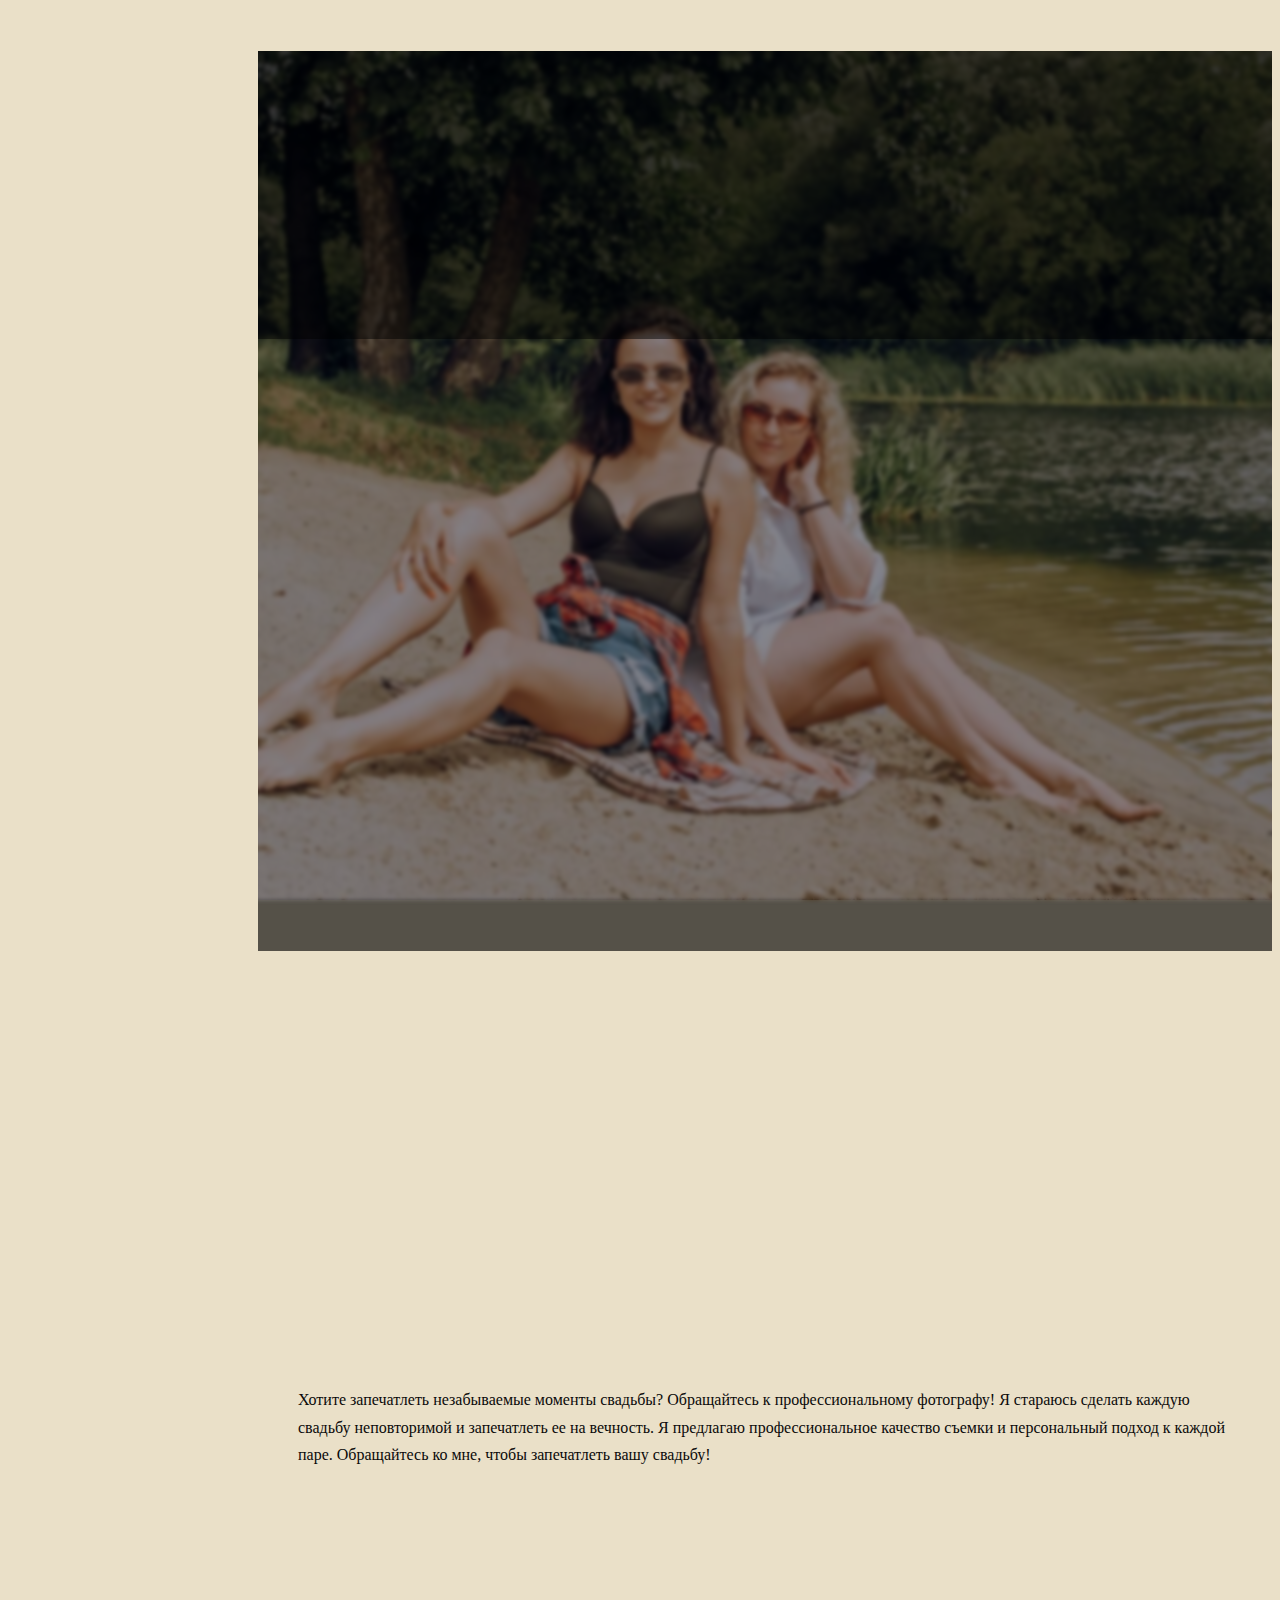
==== couple.html @ 0f793244 "текст" ====
<!DOCTYPE html>
<html lang="en">
  <head>
    <title>Татьяна &mdash; Фотограф</title>
    <meta charset="utf-8">
    <meta name="viewport" content="width=device-width, initial-scale=1, shrink-to-fit=no">
  
    <link href="https://fonts.googleapis.com/css?family=Quicksand:300,400,500,700,900|Oswald:400,700" rel="stylesheet">
    
    <link rel="stylesheet" href="fonts/icomoon/style.css">

    <link rel="stylesheet" href="css/bootstrap.min.css">
    <link rel="stylesheet" href="css/magnific-popup.css">
    <link rel="stylesheet" href="css/jquery-ui.css">
    <link rel="stylesheet" href="css/owl.carousel.min.css">
    <link rel="stylesheet" href="css/owl.theme.default.min.css">

    <link rel="stylesheet" href="css/bootstrap-datepicker.css">

    <link rel="stylesheet" href="fonts/flaticon/font/flaticon.css">
    <link rel="stylesheet" href="fonts\font-awesome-4.7.0\css\font-awesome.min.css">

    <link rel="stylesheet" href="css/aos.css">
    <link rel="stylesheet" href="css/fancybox.min.css">

    <link rel="stylesheet" href="css/style.css">

  </head>
  <body data-spy="scroll" data-target=".site-navbar-target" data-offset="200">
  

  <div class="site-wrap">

  <!-- <div class="site-mobile-menu site-navbar-target">
    <div class="site-mobile-menu-header">
      <div class="site-mobile-menu-close mt-3">
        <span class="icon-close2 js-menu-toggle"></span>
      </div>
    </div>
    <div class="site-mobile-menu-body"></div>
  </div> -->

  <header class="header-bar d-flex d-lg-block align-items-center site-navbar-target" data-aos="fade-right">
    <div class="site-logo">
      <a href="index.html"><img src="logo.svg"></a>
    </div>
    
    <div class="d-inline-block d-lg-none ml-md-0 ml-auto py-3" style="position: relative; top: 3px;"><a href="#" class="site-menu-toggle js-menu-toggle text-white"></a></div>

    <div class="main-menu">
      <ul class="js-clone-nav">
        <li><a href="index.html#section-home" class="nav-link">Главная</a></li>
        <li><a href="index.html#section-bio" class="nav-link">Биография</a></li>
        <li><a href="index.html#section-price" class="nav-link">Услуги</a></li>
        <li><a href="index.html#section-feedback" class="nav-link">Отзывы</a></li>
        <li><a href="index.html#section-contact" class="nav-link">Контакты</a></li>
      </ul>
      <ul class="social js-clone-nav">
        <li><a href="https://instagram.com/bazarova_tanyushka"><i class="fa fa-instagram" aria-hidden="true"></i></a></li>
        <li><a href="https://vk.com/id35199778"><i class="fa fa-vk" aria-hidden="true"></i></a></li>
        <li><a href="https://wa.me/79051217234?text=Здравствуйте. Я Базарова Татьяна и я жду Ваших предложений!"><i class="fa fa-whatsapp" aria-hidden="true"></i></a></li>
      </ul>
    </div>
  </header> 
  
  <main class="main-content">
    
    <section class="site-section-hero bg-image" style=" background-image: url('images/couple_img.jpg');"  data-stellar-background-ratio="0.5" id="section-home">
        <div class="row justify-content-center align-items-center">
          <div class="col-md-7 text-center">
            <h1 class="text-white heading text-uppercase" data-aos="fade-up">Парная/Семейная фотосессия <br>(до 5 человек)</h1>
            <p class="lead text-white mb-5" data-aos="fade-up" data-aos-delay="100">Я помогу вам не забыть самый яркий день в истории вашей новой семьи!</p>
          </div>
        </div>
      </section>

    
    <div class="container-fluid">

      <div class="site-section">
      <div class="container">
        <div class="row">
          <div class="col-md-8 price-content pr-lg-5">
            <div class="ml-5 mr-5 price-content align-items-center">
            
              <div class="price-content">
                <h2 class="heading mb-2" data-aos="fade-up">Я предлагаю</h2>
                <ul class="list-unstyled" data-aos="fade-up">
                  <li class="fs-3"><i class="fa fa-solid fa-check"></i>1 час съемки.</li>
                  <li class="fs-3"><i class="fa fa-solid fa-check"></i>Все удачные кадры в -цвета и -света коррекции.</li>
                  <li class="fs-5"><i class="fa fa-solid fa-check"></i>Помогу с бронированием студии, позированием и подбором образов.</li>
                </ul>
              </div>

            <blockquote><p>Хотите запечатлеть незабываемые моменты свадьбы? Обращайтесь к профессиональному фотографу! Я стараюсь сделать каждую свадьбу неповторимой и 
              запечатлеть ее на вечность. Я предлагаю профессиональное качество съемки и персональный подход к каждой паре. Обращайтесь ко мне, чтобы запечатлеть вашу 
              свадьбу!</p></blockquote>

              <h2 class="heading text-center mt-5" data-aos="fade-up">Примеры моих работ</h2>

              <section class="row align-items-stretch photos" id="section-photos-">
                <div class="col-12">
                <div class="row align-items-stretch">                      
        
                <div class="col-6 col-md-6 col-lg-4" data-aos="fade-up">
                  <a href="images/couple_img_1.jpg" class="d-block photo-item" data-fancybox="gallery" style="height: auto">
                    <img src="images/couple_img_1.jpg" alt="Image" class="img-fluid" style="height: auto">
                    <div class="photo-text-more">
                      <span class="icon icon-search"></span>
                    </div>
                  </a>
                </div>
                <div class="col-6 col-md-6 col-lg-4" data-aos="fade-up" data-aos-delay="100">
                  <a href="images/couple_img_2.jpg" class="d-block photo-item" data-fancybox="gallery" style="height: auto">
                    <img src="images/couple_img_2.jpg" alt="Image" class="img-fluid" style="height: auto">
                    <div class="photo-text-more">
                      <span class="icon icon-search"></span>
                    </div>
                  </a>
                </div>
                <div class="col-6 col-md-6 col-lg-4" data-aos="fade-up" data-aos-delay="200">
                  <a href="images/couple_img_3.jpg" class="d-block photo-item" data-fancybox="gallery" style="height: auto">
                    <img src="images/couple_img_3.jpg" alt="Image" class="img-fluid" style="height: auto">
                    <div class="photo-text-more">
                      <span class="icon icon-search"></span>
                    </div>
                  </a>
                </div>
        
                <div class="col-6 col-md-6 col-lg-4" data-aos="fade-up">
                  <a href="images/couple_img_4.jpg" class="d-block photo-item" data-fancybox="gallery" style="height: auto">
                    <img src="images/couple_img_4.jpg" alt="Image" class="img-fluid" style="height: auto">
                    <div class="photo-text-more">
                      <span class="icon icon-search"></span>
                    </div>
                  </a>
                </div>
                <div class="col-6 col-md-6 col-lg-4" data-aos="fade-up" data-aos-delay="100">
                  <a href="images/couple_img_5.jpg" class="d-block photo-item" data-fancybox="gallery" style="height:100%; width: auto;">
                    <img src="images/couple_img_5.jpg" alt="Image" class="img-fluid" style="height:100%; width: auto;">
                    <div class="photo-text-more">
                      <span class="icon icon-search"></span>
                    </div>
                  </a>
                </div>
                <div class="col-6 col-md-6 col-lg-4" data-aos="fade-up" data-aos-delay="200">
                  <a href="images/couple_img_6.jpg" class="d-block photo-item" data-fancybox="gallery" style="height: auto">
                    <img src="images/couple_img_6.jpg" alt="Image" class="img-fluid" style="height: auto">
                    <div class="photo-text-more">
                      <span class="icon icon-search"></span>
                    </div>
                  </a>
                </div>
                
            </div>
              </section>
    
    </div>
  </main>

</div> <!-- .site-wrap -->

  <script src="js/jquery-3.3.1.min.js"></script>
  <script src="js/jquery-migrate-3.0.1.min.js"></script>
  <script src="js/jquery.easing.1.3.js"></script>
  <script src="js/jquery-ui.js"></script>
  <script src="js/popper.min.js"></script>
  <script src="js/bootstrap.min.js"></script>
  <script src="js/owl.carousel.min.js"></script>
  <script src="js/jquery.stellar.min.js"></script>
  <script src="js/jquery.countdown.min.js"></script>
  <script src="js/jquery.magnific-popup.min.js"></script>
  <script src="js/bootstrap-datepicker.min.js"></script>
  <script src="js/aos.js"></script>
  

  <script src="js/jquery.fancybox.min.js"></script>

  <script src="js/main.js"></script>
    
  </body>
</html>
---- css/style.css ----
body {
	line-height: 1.7;
	color: gray;
	font-weight: 400;
	font-size: 1rem;
	background: #EAE0C8;
}

body::-webkit-scrollbar {
	display: none;
  }

::-moz-selection {
	background: #000;
	color: #fff;
}

::selection {
	background: #000;
	color: #fff;
}

a {
	-webkit-transition: .3s all ease;
	-o-transition: .3s all ease;
	transition: .3s all ease;
}

a:hover {
	text-decoration: none;
}

.h1,.h2,.h3,.h4,.h5,h1,h2,h3,h4,h5 {
	font-family: "Oswald", arial, sans-serif;
}

.border-2 {
	border-width: 2px;
}

.text-black {
	color: #000!important;
}

.bg-black {
	background: #000!important;
}

.color-black-opacity-5 {
	color: rgba(0, 0, 0, 0.5);
}

.color-white-opacity-5 {
	color: rgba(255, 255, 255, 0.5);
}

.site-wrap:before {
	display: none;
	-webkit-transition: .3s all ease-in-out;
	-o-transition: .3s all ease-in-out;
	transition: .3s all ease-in-out;
	background: rgba(0, 0, 0, 0.6);
	content: "";
	position: absolute;
	z-index: 2000;
	top: 0;
	left: 0;
	right: 0;
	bottom: 0;
	opacity: 0;
	visibility: hidden;
}

.offcanvas-menu .site-wrap {
	height: 100%;
	width: 100%;
	z-index: 2;
}

.offcanvas-menu .site-wrap:before {
	opacity: 1;
	visibility: visible;
}

.btn {
	border-radius: 30px;
}

.btn:active,.btn:focus,.btn:hover {
	outline: none;
	-webkit-box-shadow: none!important;
	box-shadow: none!important;
}

.btn.btn-black {
	color: #fff;
	background-color: #000;
}

.btn.btn-black:hover {
	color: #000;
	background-color: #fff;
}

.btn.btn-outline-white {
	border: 2px solid #fff;
}

.btn.btn-outline-white:hover {
	background: #fff;
	color: #df0e62!important;
}

.btn.btn-md {
	padding: 15px 30px;
	font-size: 14px;
	font-weight: bold;
	text-transform: uppercase;
	letter-spacing: .1em;
}

.line-height-1 {
	line-height: 1!important;
}

.bg-black {
	background: #000;
}

.form-control {
	border: none;
	border-bottom: 2px solid gray;
	border-radius: 0;
	background: none;
	color: #fff;
	padding-left: 0;
	padding-right: 0;
}

.form-control:active,.form-control:focus {
	color: #fff;
	background: none;
	-webkit-box-shadow: none;
	box-shadow: none;
	outline: none;
	border-color: #fff;
}

.site-section {
	padding: 2.5em 0;
}

@media (min-width:768px) {
	.col-12{
        top: 75px;
      }
    #section-bio{
        top: 75px;
        padding-top: 25px;
      }
	#section-price{
        margin-top: 25px;
        padding-bottom: 25px;
      }
	#section-feedback{
        padding-top: 0px;
      }
	#section-contact {
        padding-bottom: 25px;
        padding-top: 25px;
      }
	#site-section {
		padding: 5em 0;
	}
}

.site-section.site-section-sm {
	padding: 4em 0;
}

.site-section-heading {
	padding-bottom: 20px;
	margin-bottom: 50px;
	position: relative;
	font-size: 2.5rem;
}

@media (min-width:768px) {
	.col-12{
        top: 75px;
      }
	#section-bio{
        top: 75px;
        padding-top: 25px;
      }
	#section-price{
        margin-top: 25px;
        padding-bottom: 25px;
      }
	#section-feedback{
        padding-top: 0px;
      }
	#section-contact {
        padding-bottom: 25px;
        padding-top: 25px;
      }
	.site-section-heading {
		font-size: 4rem;
	}
}

.site-section-heading:after {
	content: "";
	left: 0%;
	bottom: 0;
	position: absolute;
	width: 100px;
	height: 3px;
	background: #df0e62;
}

.site-section-heading.text-center:after {
	content: "";
	-webkit-transform: translateX(-50%);
	-ms-transform: translateX(-50%);
	transform: translateX(-50%);
	content: "";
	left: 50%;
	bottom: 0;
	position: absolute;
	width: 100px;
	height: 3px;
	background: #df0e62;
}

.border-top {
	border-top: 1px solid #edf0f5!important;
}

.site-footer {
	padding: 4em 0;
	background: #333333;
}

@media (min-width:768px) {
	.col-12{
        top: 75px;
      }
	#section-bio{
		font-size: 18px;
        top: 75px;
        padding-top: 25px;
      }
	#section-price{
        margin-top: 25px;
        padding-bottom: 25px;
      }
	#section-feedback{
        padding-top: 0px;
      }
	#section-contact {
        padding-bottom: 25px;
        padding-top: 25px;
      }
	.site-footer {
		padding: 8em 0;
	}
}

.site-footer .border-top {
	border-top: 1px solid rgba(255, 255, 255, 0.1)!important;
}

.site-footer p {
	color: #737373;
}

.site-footer h2,.site-footer h3,.site-footer h4,.site-footer h5 {
	color: #fff;
}

.site-footer a {
	color: #999999;
}

.site-footer a:hover {
	color: white;
}

.site-footer ul li {
	margin-bottom: 10px;
}

.site-footer .footer-heading {
	font-size: 16px;
	color: #fff;
}

.bg-text-line {
	display: inline;
	background: #000;
	-webkit-box-shadow: 20px 0 0 #000, -20px 0 0 #000;
	box-shadow: 20px 0 0 #000, -20px 0 0 #000;
}

.text-white-opacity-05 {
	color: rgba(255, 255, 255, 0.5);
}

.text-black-opacity-05 {
	color: rgba(0, 0, 0, 0.5);
}

.hover-bg-enlarge {
	overflow: hidden;
	position: relative;
}

@media (max-width:991px) {

	.col-12{
        top: 75px;
      }
	#section-bio{
        top: 75px;
        padding-top: 25px;
      }
	#section-price{
        margin-top: 25px;
        padding-bottom: 25px;
      }
	#section-feedback{
        padding-top: 0px;
      }
	#section-contact {
        padding-bottom: 25px;
        padding-top: 25px;
      }
	.hover-bg-enlarge {
		height: auto!important;
	}
}

.hover-bg-enlarge>div {
	-webkit-transform: scale(1);
	-ms-transform: scale(1);
	transform: scale(1);
	-webkit-transition: .8s all ease-in-out;
	-o-transition: .8s all ease-in-out;
	transition: .8s all ease-in-out;
}

.hover-bg-enlarge:active>div,.hover-bg-enlarge:focus>div,.hover-bg-enlarge:hover>div {
	-webkit-transform: scale(1.2);
	-ms-transform: scale(1.2);
	transform: scale(1.2);
}

@media (max-width:991px) {

	.col-12{
        top: 75px;
      }
	#section-bio{
        top: 75px;
        padding-top: 25px;
      }
	#section-price{
        margin-top: 25px;
        padding-bottom: 25px;
      }
	#section-feedback{
        padding-top: 0px;
      }
	#section-contact {
        padding-bottom: 25px;
        padding-top: 25px;
      }
	.hover-bg-enlarge .bg-image-md-height {
		height: 300px!important;
	}
}

.bg-image {
	background-size: cover;
	background-position: center center;
	background-repeat: no-repeat;
	background-attachment: fixed;
}

.bg-image.overlay {
	position: relative;
}

.bg-image.overlay:after {
	position: absolute;
	content: "";
	top: 0;
	left: 0;
	right: 0;
	bottom: 0;
	z-index: 0;
	width: 100%;
	background: rgba(0, 0, 0, 0.7);
}

.bg-image>.container {
	position: relative;
	z-index: 1;
}

@media (max-width:991px) {

	.col-12{
        top: 75px;
      }
	#section-bio{
        top: 75px;
        padding-top: 25px;
      }
	#section-price{
        margin-top: 25px;
        padding-bottom: 25px;
      }
	#section-feedback{
        padding-top: 0px;
      }
	#section-contact {
        padding-bottom: 25px;
        padding-top: 25px;
      }
	.img-md-fluid {
		max-width: 100%;
	}
}

@media (max-width:991px) {

	.col-12{
        top: 75px;
      }
	#section-bio{
        top: 75px;
        padding-top: 25px;
      }
	#section-price{
        margin-top: 25px;
        padding-bottom: 25px;
      }
	#section-feedback{
        padding-top: 0px;
      }
	#section-contact {
        padding-bottom: 25px;
        padding-top: 25px;
      }
	.display-1,.display-3 {
		font-size: 3rem;
	}
}

.play-single-big {
	width: 90px;
	height: 90px;
	display: inline-block;
	border: 2px solid #fff;
	color: #fff!important;
	border-radius: 50%;
	position: relative;
	-webkit-transition: .3s all ease-in-out;
	-o-transition: .3s all ease-in-out;
	transition: .3s all ease-in-out;
}

.play-single-big>span {
	font-size: 50px;
	position: absolute;
	top: 50%;
	left: 50%;
	-webkit-transform: translate(-40%, -50%);
	-ms-transform: translate(-40%, -50%);
	transform: translate(-40%, -50%);
}

.play-single-big:hover {
	width: 120px;
	height: 120px;
}

.overlap-to-top {
	margin-top: -150px;
}

.ul-check {
	margin-bottom: 50px;
}

.ul-check li {
	position: relative;
	padding-left: 35px;
	margin-bottom: 15px;
	line-height: 1.5;
}

.ul-check li:before {
	left: 0;
	font-size: 20px;
	top: -.3rem;
	font-family: "icomoon";
	content: "\e5ca";
	position: absolute;
}

.ul-check.white li:before {
	color: #fff;
}

.ul-check.success li:before {
	color: #8bc34a;
}

.ul-check.primary li:before {
	color: #df0e62;
}

.select-wrap,.wrap-icon {
	position: relative;
}

.select-wrap .icon,.wrap-icon .icon {
	position: absolute;
	right: 10px;
	top: 50%;
	-webkit-transform: translateY(-50%);
	-ms-transform: translateY(-50%);
	transform: translateY(-50%);
	font-size: 22px;
}

.select-wrap select,.wrap-icon select {
	-webkit-appearance: none;
	-moz-appearance: none;
	appearance: none;
	width: 100%;
}

.top-bar {
	border-bottom: 1px solid #e9ecef!important;
}

.site-navbar {
	margin-bottom: 0px;
	z-index: 1999;
	position: relative;
	width: 100%;
}

.site-navbar.transparent {
	background: transparent;
}

.site-navbar.absolute {
	position: absolute;
	top: 0;
	left: 0;
	width: 100%;
}

.site-navbar .site-logo {
	position: relative;
	left: 0;
	top: -5px;
}

.site-navbar .site-navigation.border-bottom {
	border-bottom: 1px solid #f3f3f4!important;
}

.site-navbar .site-navigation .site-menu {
	margin-bottom: 0;
}

.site-navbar .site-navigation .site-menu .active>a {
	color: #df0e62;
	display: inline-block;
	padding: 5px 20px;
}

.site-navbar .site-navigation .site-menu a {
	text-decoration: none!important;
	display: inline-block;
}

.site-navbar .site-navigation .site-menu>li {
	display: inline-block;
}

.site-navbar .site-navigation .site-menu>li>a {
	padding: 5px 10px;
	color: #fff;
	display: inline-block;
	text-decoration: none!important;
}

.site-navbar .site-navigation .site-menu>li>a:hover {
	color: #df0e62;
}

.site-navbar .site-navigation .site-menu .has-children {
	position: relative;
}

.site-navbar .site-navigation .site-menu .has-children>a {
	position: relative;
	padding-right: 20px;
}

.site-navbar .site-navigation .site-menu .has-children>a:before {
	position: absolute;
	content: "\e313";
	font-size: 16px;
	top: 50%;
	right: 0;
	-webkit-transform: translateY(-50%);
	-ms-transform: translateY(-50%);
	transform: translateY(-50%);
	font-family: 'icomoon';
}

.site-navbar .site-navigation .site-menu .has-children .dropdown {
	visibility: hidden;
	opacity: 0;
	top: 100%;
	position: absolute;
	text-align: left;
	border-top: 2px solid #df0e62;
	-webkit-box-shadow: 0 2px 10px -2px rgba(0, 0, 0, 0.1);
	box-shadow: 0 2px 10px -2px rgba(0, 0, 0, 0.1);
	border-left: 1px solid #edf0f5;
	border-right: 1px solid #edf0f5;
	border-bottom: 1px solid #edf0f5;
	padding: 0px 0;
	margin-top: 20px;
	margin-left: 0px;
	background: #fff;
	-webkit-transition: 0.2s 0s;
	-o-transition: 0.2s 0s;
	transition: 0.2s 0s;
}

.site-navbar .site-navigation .site-menu .has-children .dropdown.arrow-top {
	position: absolute;
}

.site-navbar .site-navigation .site-menu .has-children .dropdown.arrow-top:before {
	bottom: 100%;
	left: 20%;
	border: solid transparent;
	content: " ";
	height: 0;
	width: 0;
	position: absolute;
	pointer-events: none;
}

.site-navbar .site-navigation .site-menu .has-children .dropdown.arrow-top:before {
	border-color: rgba(136, 183, 213, 0);
	border-bottom-color: #fff;
	border-width: 10px;
	margin-left: -10px;
}

.site-navbar .site-navigation .site-menu .has-children .dropdown a {
	text-transform: none;
	letter-spacing: normal;
	-webkit-transition: 0s all;
	-o-transition: 0s all;
	transition: 0s all;
	color: #343a40;
}

.site-navbar .site-navigation .site-menu .has-children .dropdown .active>a {
	color: #df0e62!important;
}

.site-navbar .site-navigation .site-menu .has-children .dropdown>li {
	list-style: none;
	padding: 0;
	margin: 0;
	min-width: 200px;
}

.site-navbar .site-navigation .site-menu .has-children .dropdown>li>a {
	padding: 9px 20px;
	display: block;
}

.site-navbar .site-navigation .site-menu .has-children .dropdown>li>a:hover {
	background: #f4f5f9;
	color: #25262a;
}

.site-navbar .site-navigation .site-menu .has-children .dropdown>li.has-children>a:before {
	content: "\e315";
	right: 20px;
}

.site-navbar .site-navigation .site-menu .has-children .dropdown>li.has-children>.dropdown,.site-navbar .site-navigation .site-menu .has-children .dropdown>li.has-children>ul {
	left: 100%;
	top: 0;
}

.site-navbar .site-navigation .site-menu .has-children .dropdown>li.has-children:active>a,.site-navbar .site-navigation .site-menu .has-children .dropdown>li.has-children:focus>a,.site-navbar .site-navigation .site-menu .has-children .dropdown>li.has-children:hover>a {
	background: #f4f5f9;
	color: #25262a;
}

.site-navbar .site-navigation .site-menu .has-children:active>a,.site-navbar .site-navigation .site-menu .has-children:focus>a,.site-navbar .site-navigation .site-menu .has-children:hover>a {
	color: #df0e62;
}

.site-navbar .site-navigation .site-menu .has-children:active,.site-navbar .site-navigation .site-menu .has-children:focus,.site-navbar .site-navigation .site-menu .has-children:hover {
	cursor: pointer;
}

.site-navbar .site-navigation .site-menu .has-children:active>.dropdown,.site-navbar .site-navigation .site-menu .has-children:focus>.dropdown,.site-navbar .site-navigation .site-menu .has-children:hover>.dropdown {
	-webkit-transition-delay: 0s;
	-o-transition-delay: 0s;
	transition-delay: 0s;
	margin-top: 0px;
	visibility: visible;
	opacity: 1;
}

.site-mobile-menu {
	width: 300px;
	position: fixed;
	right: 0;
	z-index: 2000;
	padding-top: 20px;
	background: #adb987;
	height: calc(100vh);
	-webkit-transform: translateX(110%);
	-ms-transform: translateX(110%);
	transform: translateX(110%);
	-webkit-box-shadow: -10px 0 20px -10px rgba(0, 0, 0, 0.1);
	box-shadow: -10px 0 20px -10px rgba(0, 0, 0, 0.1);
	-webkit-transition: .3s all ease-in-out;
	-o-transition: .3s all ease-in-out;
	transition: .3s all ease-in-out;
}

.site-mobile-menu:before {
	content: "";
	position: fixed;
	left: 0;
	top: 0;
	bottom: 0;
	right: 0;
	width: 500%;
	-webkit-transform: translateX(-100%);
	-ms-transform: translateX(-100%);
	transform: translateX(-100%);
	-webkit-transition: .3s all ease;
	-o-transition: .3s all ease;
	transition: .3s all ease;
	background: rgba(0, 0, 0, 0.4);
	opacity: 0;
	visibility: hidden;
}

.offcanvas-menu .site-mobile-menu {
	-webkit-transform: translateX(0%);
	-ms-transform: translateX(0%);
	transform: translateX(0%);
}

.offcanvas-menu .site-mobile-menu:before {
	opacity: 1;
	visibility: visible;
}

.site-mobile-menu .site-mobile-menu-header {
	width: 100%;
	float: left;
	padding-left: 20px;
	padding-right: 20px;
}

.site-mobile-menu .site-mobile-menu-header .site-mobile-menu-close {
	float: right;
	margin-top: 8px;
}

.site-mobile-menu .site-mobile-menu-header .site-mobile-menu-close span {
	font-size: 30px;
	display: inline-block;
	padding-left: 10px;
	padding-right: 0px;
	line-height: 1;
	cursor: pointer;
	-webkit-transition: .3s all ease;
	-o-transition: .3s all ease;
	transition: .3s all ease;
}

.site-mobile-menu .site-mobile-menu-header .site-mobile-menu-close span:hover {
	color: #25262a;
}

.site-mobile-menu .site-mobile-menu-header .site-mobile-menu-logo {
	float: left;
	margin-top: 10px;
	margin-left: 0px;
}

.site-mobile-menu .site-mobile-menu-header .site-mobile-menu-logo a {
	display: inline-block;
	text-transform: uppercase;
}

.site-mobile-menu .site-mobile-menu-header .site-mobile-menu-logo a img {
	max-width: 70px;
}

.site-mobile-menu .site-mobile-menu-header .site-mobile-menu-logo a:hover {
	text-decoration: none;
}

.site-mobile-menu .site-mobile-menu-body {
	overflow-y: scroll;
	-webkit-overflow-scrolling: touch;
	position: relative;
	padding: 0 20px 20px 20px;
	height: calc(100vh - 52px);
	padding-bottom: 150px;
}

.site-mobile-menu .site-nav-wrap {
	padding: 0;
	margin: 0;
	list-style: none;
	position: relative;
}

.site-mobile-menu .site-nav-wrap a {
	padding: 10px 20px;
	display: block;
	position: relative;
	color: #212529;
}

.site-mobile-menu .site-nav-wrap a.active,.site-mobile-menu .site-nav-wrap a:hover {
	color: #df0e62;
}

.site-mobile-menu .site-nav-wrap li {
	position: relative;
	display: block;
}

.site-mobile-menu .site-nav-wrap li.active>a {
	color: #df0e62;
}

.site-mobile-menu .site-nav-wrap .arrow-collapse {
	position: absolute;
	right: 0px;
	top: 10px;
	z-index: 20;
	width: 36px;
	height: 36px;
	text-align: center;
	cursor: pointer;
	border-radius: 50%;
}

.site-mobile-menu .site-nav-wrap .arrow-collapse:hover {
	background: #f8f9fa;
}

.site-mobile-menu .site-nav-wrap .arrow-collapse:before {
	font-size: 12px;
	z-index: 20;
	font-family: "icomoon";
	content: "\f078";
	position: absolute;
	top: 50%;
	left: 50%;
	-webkit-transform: translate(-50%, -50%) rotate(-180deg);
	-ms-transform: translate(-50%, -50%) rotate(-180deg);
	transform: translate(-50%, -50%) rotate(-180deg);
	-webkit-transition: .3s all ease;
	-o-transition: .3s all ease;
	transition: .3s all ease;
}

.site-mobile-menu .site-nav-wrap .arrow-collapse.collapsed:before {
	-webkit-transform: translate(-50%, -50%);
	-ms-transform: translate(-50%, -50%);
	transform: translate(-50%, -50%);
}

.site-mobile-menu .site-nav-wrap>li {
	display: block;
	position: relative;
	float: left;
	width: 100%;
}

.site-mobile-menu .site-nav-wrap>li>a {
	padding-left: 20px;
	font-size: 20px;
}

.site-mobile-menu .site-nav-wrap>li>ul {
	padding: 0;
	margin: 0;
	list-style: none;
}

.site-mobile-menu .site-nav-wrap>li>ul>li {
	display: block;
}

.site-mobile-menu .site-nav-wrap>li>ul>li>a {
	padding-left: 40px;
	font-size: 16px;
}

.site-mobile-menu .site-nav-wrap>li>ul>li>ul {
	padding: 0;
	margin: 0;
}

.site-mobile-menu .site-nav-wrap>li>ul>li>ul>li {
	display: block;
}

.site-mobile-menu .site-nav-wrap>li>ul>li>ul>li>a {
	font-size: 16px;
	padding-left: 60px;
}

.site-mobile-menu .site-nav-wrap[data-class=social] {
	float: left;
	width: 100%;
	margin-top: 30px;
	padding-bottom: 5em;
}

.site-mobile-menu .site-nav-wrap[data-class=social]>li {
	width: auto;
}

.site-mobile-menu .site-nav-wrap[data-class=social]>li:first-child a {
	padding-left: 15px!important;
}

.header-bar {
	float: left;
	width: 250px;
	height: 100vh;
	min-height: 400px;
	overflow: auto;
	background: #adb987;
	padding: 30px;
	text-align: left;
	position: fixed;
	left: 0;
	top: 0;
}

@media (max-width:991.98px) {
	.col-12{
        top: 75px;
      }
	#section-bio{
        top: 75px;
        padding-top: 25px;
      }
	#section-price{
        margin-top: 25px;
        padding-bottom: 25px;
      }
	#section-feedback{
        padding-top: 0px;
      }
	#section-contact {
        padding-bottom: 25px;
        padding-top: 25px;
      }
	.header-bar {
		width: 100%;
		position: fixed;
		z-index: 99;
		float: none;
		height: 70px!important;
		min-height: 70px;
	}
}

.header-bar .site-logo {
	margin-bottom: 30px;
}

@media (max-width:991.98px) {

	.col-12{
        top: 75px;
      }
	#section-bio{
        top: 75px;
        padding-top: 25px;
      }
	#section-price{
        margin-top: 25px;
        padding-bottom: 25px;
      }
	#section-feedback{
        padding-top: 0px;
      }
	#section-contact {
        padding-bottom: 25px;
        padding-top: 25px;
      }
	.header-bar .site-logo {
		margin-right: auto;
		margin-bottom: 0;
	}
}

.header-bar .site-logo a {
	font-size: 32px;
	color: #0A0A0A;
	text-transform: uppercase;
	font-weight: bold;
}

.header-bar .main-menu {
	margin-right: auto;
}

@media (max-width:991.98px) {

	.col-12{
        top: 75px;
      }
	#section-bio{
        top: 75px;
        padding-top: 25px;
      }
	#section-price{
        margin-top: 25px;
        padding-bottom: 25px;
      }
	#section-feedback{
        padding-top: 0px;
      }
	#section-contact {
        padding-bottom: 25px;
        padding-top: 25px;
      }
	.header-bar .main-menu {
		display: none;
	}
}

.header-bar ul {
	text-align: left;
	padding: 0;
	margin: 0 0 30px 0;
}

@media (max-width:991px) {
	.col-12{
        top: 75px;
      }
	#section-bio{
        top: 75px;
        padding-top: 25px;
      }
	#section-price{
        margin-top: 25px;
        padding-bottom: 25px;
      }
	#section-feedback{
        padding-top: 0px;
      }
	#section-contact {
        padding-bottom: 25px;
        padding-top: 25px;
      }
	.header-bar ul {
		display: inline-block;
		margin-bottom: 0;
	}
}

.header-bar ul li {
	list-style: none;
	margin-bottom: 5px;
}

@media (max-width:991px) {
	.col-12{
        top: 75px;
      }
	#section-bio{
        top: 75px;
        padding-top: 25px;
      }
	#section-price{
        margin-top: 25px;
        padding-bottom: 25px;
      }
	#section-feedback{
        padding-top: 0px;
      }
	#section-contact {
        padding-bottom: 25px;
        padding-top: 25px;
      }
	.header-bar ul li {
		display: inline-block;
	}
}

.header-bar ul li a {
	display: block;
	padding: 4px 0;
	color: #0A0A0A;
	text-transform: uppercase;
	font-size: .9rem;
}

@media (max-width:991px) {
	.col-12{
        top: 75px;
      }
	#section-bio{
        top: 75px;
        padding-top: 25px;
      }
	#section-price{
        margin-top: 25px;
        padding-bottom: 25px;
      }
	#section-feedback{
        padding-top: 0px;
      }
	#section-contact {
        padding-bottom: 25px;
        padding-top: 25px;
      }
	.header-bar ul li a {
		padding: 4px 10px;
	}
}

.header-bar ul li a.active {
	color: #df0e62;
}

.header-bar ul li.active a {
	color: #df0e62;
}

.header-bar ul.social li {
	display: inline-block;
}

.header-bar ul.social li a {
	padding: 10px;
}

.header-bar ul.social li a:hover {
	color: #df0e62;
}

.header-bar ul.social li:first-child a {
	padding-left: 0;
}

.main-content {
	overflow:hidden;
	float: right;
	width: calc(100% - 250px);
}

@media (max-width:991.98px) {
	.col-12{
        top: 75px;
      }
	#section-bio{
        top: 75px;
        padding-top: 25px;
      }
	#section-price{
        margin-top: 25px;
        padding-bottom: 25px;
      }
	#section-feedback{
        padding-top: 0px;
      }
	#section-contact {
        padding-bottom: 25px;
        padding-top: 25px;
      }
	.main-content {
		width: 100%;
		position: relative;
		float: none;
	}
}

.main-content .container-fluid {
	margin-left: 0;
	margin-right: 0;
	padding-left: 0;
	padding-right: 0;
}

@media (max-width:991.98px) {
	.col-12{
        top: 75px;
      }
	#section-bio{
        top: 75px;
        padding-top: 25px;
      }
	#section-price{
        margin-top: 25px;
        padding-bottom: 25px;
      }
	#section-feedback{
        padding-top: 0px;
      }
	#section-contact {
        padding-bottom: 25px;
        padding-top: 25px;
      }
	.main-content .container-fluid {
		padding-left: 15px;
		padding-right: 15px;
	}
}

.main-content .photos .photo-item {
	position: relative;
}

.main-content .photos .photo-item:after {
	position: absolute;
	content: "";
	left: 0;
	right: 0;
	bottom: 0;
	top: 0;
	background: rgba(0, 0, 0, 0.6);
	z-index: 1;
	-webkit-transition: .3s all ease;
	-o-transition: .3s all ease;
	transition: .3s all ease;
	opacity: 0;
	visibility: hidden;
}

.main-content .photos .photo-item .photo-text-more {
	position: absolute;
	z-index: 3;
	top: 50%;
	left: 50%;
	width: 100%;
	-webkit-transform: translate(-50%, -50%);
	-ms-transform: translate(-50%, -50%);
	transform: translate(-50%, -50%);
	margin-top: 30px;
	-webkit-transition: .3s all ease;
	-o-transition: .3s all ease;
	transition: .3s all ease;
	opacity: 0;
	visibility: hidden;
	text-align: center;
}

.main-content .photos .photo-item .photo-text-more .icon {
	color: #fff;
	font-size: 20px;
}

.main-content .photos .photo-item .photo-text-more .heading {
	font-size: 16px;
	color: #fff;
	margin-bottom: 0;
	text-transform: uppercase;
}

.main-content .photos .photo-item .photo-text-more .meta {
	color: #cccccc;
	text-transform: uppercase;
	font-size: 12px;
}

.main-content .photos .photo-item img {
	width: 100%;
	-o-object-fit: cover;
	object-fit: cover;
	height: 300px;
	margin-bottom: 5px;
}

@media (max-width:575px) {

	.col-12{
        top: 75px;
      }
	#section-bio{
        top: 75px;
        padding-top: 25px;
      }
	#section-price{
        margin-top: 25px;
        padding-bottom: 25px;
      }
	#section-feedback{
        padding-top: 0px;
      }
	#section-contact {
        padding-bottom: 25px;
        padding-top: 25px;
      }
	.main-content .photos .photo-item img {
		height: 200px;
	}
}

.main-content .photos .photo-item:hover:after {
	opacity: 1;
	visibility: visible;
}

.main-content .photos .photo-item:hover .photo-text-more {
	margin-top: 0;
	opacity: 1;
	visibility: visible;
}

.site-mobile-menu .site-mobile-menu-body ul:first-child {
	margin-bottom: 20px!important;
	float: left;
}

.site-mobile-menu .site-mobile-menu-body .site-nav-wrap+.site-nav-wrap {
	float: left;
	display: block;
	position: relative;
}

.site-mobile-menu .site-mobile-menu-body .site-nav-wrap+.site-nav-wrap li,.site-mobile-menu .site-mobile-menu-body .site-nav-wrap+.site-nav-wrap li a {
	float: none;
	width: auto;
	display: inline;
}

.price .img-wrap {
	-webkit-box-flex: 0;
	-ms-flex: 0 0 250px;
	flex: 0 0 250px;
}

.price h2 {
	font-size: 24px;
}

.price h2 a {
	color: #0A0A0A;
}

.price .meta {
	color: #1E1E1E;
}

.price-content {
	color: #0A0A0A;
}

.custom-pagination {
	margin-top: 50px;
	margin-bottom: 50px;
}

.custom-pagination a,.custom-pagination span {
	display: inline-block;
	width: 40px;
	height: 40px;
	line-height: 40px;
	text-align: center;
}

.custom-pagination a {
	border-radius: 50%;
}

.custom-pagination a:hover {
	background: #df0e62;
	color: #fff;
}

.site-section-hero {
	position: relative;
}

.site-section-hero:before {
	position: absolute;
	content: "";
	left: 0;
	right: 0;
	bottom: 0;
	top: 0;
	background: rgba(0, 0, 0, 0.4);
	z-index: 1;
}

.site-section-hero,.site-section-hero .row {
	height: 100vh;
	min-height: 500px;
	z-index: 2;
	position: relative;
	backdrop-filter: blur(2px);	

}

.site-section-hero .heading {
	font-size: 2.5rem;
}

@media (min-width:768px) {

	.col-12{
        top: 75px;
      }
	#section-bio{
        top: 75px;
        padding-top: 25px;
      }
	#section-price{
        margin-top: 25px;
        padding-bottom: 25px;
      }
	#section-feedback{
        padding-top: 0px;
      }
	#section-contact {
        padding-bottom: 25px;
        padding-top: 25px;
      }   
  
	.site-section-hero .heading {
		font-size: 4rem;
	}
}

.site-section-hero .col-md-7 {
	backdrop-filter: blur(10px);
	background-color: rgba(0, 0, 0, 0.5);
}

.bg-image {
	background-size: cover;
	background-position: top center;
	background-repeat: no-repeat;
}

.site-section {
	padding: 7em 0;
}

.site-section.darken-bg {
	background: #1a1a1a;
	position: relative;
}

.site-section.darken-bg:before {
	content: "";
	position: absolute;
	left: 0;
	top: 0;
	width: 100px;
	height: 4px;
	background: #df0e62;
}

.site-section .heading {
	text-transform: uppercase;
	font-size: 4rem;
	margin-bottom: 1em;
}

@media (max-width:991px) {

	.col-12{
        top: 75px;
      }
	#section-bio{
		font-size: 14px;
        top: 75px;
        padding-top: 25px;
      }
	#section-price{
        margin-top: 25px;
        padding-bottom: 25px;
      }
	#section-feedback{
        padding-top: 0px;
      }
	#section-contact {
        padding-bottom: 25px;
        padding-top: 25px;
      }
	.site-section .heading {
		font-size: 2.5rem;
	}
}

.block-13,.slide-one-item {
	position: relative;
	z-index: 1;
}

.block-13 .owl-nav,.slide-one-item .owl-nav {
	position: relative;
	position: absolute;
	bottom: -90px;
	left: 50%;
	-webkit-transform: translateX(-50%);
	-ms-transform: translateX(-50%);
	transform: translateX(-50%);
}

@media (max-width:991px) {

	.col-12{
        top: 75px;
      }
	#section-bio{
        top: 75px;
        padding-top: 25px;
      }
	#section-price{
        margin-top: 25px;
        padding-bottom: 25px;
      }
	#section-feedback{
        padding-top: 0px;
      }
	#section-contact {
        padding-bottom: 25px;
        padding-top: 25px;
      }  
  
	.block-13 .owl-nav,.slide-one-item .owl-nav {
		display: none;
	}
}

.block-13 .owl-nav .owl-next,.block-13 .owl-nav .owl-prev,.slide-one-item .owl-nav .owl-next,.slide-one-item .owl-nav .owl-prev {
	position: relative;
	display: inline-block;
	padding: 20px;
	font-size: 30px;
	color: #000;
}

.block-13 .owl-nav .owl-next.disabled,.block-13 .owl-nav .owl-prev.disabled,.slide-one-item .owl-nav .owl-next.disabled,.slide-one-item .owl-nav .owl-prev.disabled {
	opacity: .2;
}

.slide-one-item.home-slider .owl-dots {
	text-align: center;
}

.slide-one-item.home-slider .owl-dots .owl-dot {
	display: inline-block;
	margin: 4px;
}

.slide-one-item.home-slider .owl-dots .owl-dot span {
	display: inline-block;
	width: 10px;
	height: 10px;
	border-radius: 50%;
	background: #333333;
	-webkit-transition: .3s all ease;
	-o-transition: .3s all ease;
	transition: .3s all ease;
}

.slide-one-item.home-slider .owl-dots .owl-dot.active span {
	background: #df0e62;
}

.slide-one-item.home-slider .owl-nav {
	position: absolute!important;
	top: 50%!important;
	bottom: auto!important;
	width: 100%;
}

.slide-one-item.home-slider .owl-prev {
	left: -40px!important;
}

.slide-one-item.home-slider .owl-next {
	right: -40px!important;
}

.slide-one-item.home-slider .owl-next,.slide-one-item.home-slider .owl-prev {
	color: #000;
	position: absolute!important;
	top: 50%;
	padding: 0px;
	height: 50px;
	width: 50px;
	border-radius: 50%;
	-webkit-transform: translateY(-50%);
	-ms-transform: translateY(-50%);
	transform: translateY(-50%);
	background: rgba(224, 200, 234, 0.4);
	-webkit-transition: .3s all ease-in-out;
	-o-transition: .3s all ease-in-out;
	transition: .3s all ease-in-out;
	line-height: 0;
	text-align: center;
	font-size: 25px;
}

@media (min-width:768px) {

	.col-12{
        top: 75px;
      }
	#section-bio{
        top: 75px;
        padding-top: 25px;
      }
	#section-price{
        margin-top: 25px;
        padding-bottom: 25px;
      }
	#section-feedback{
        padding-top: 0px;
      }
	#section-contact {
        padding-bottom: 25px;
        padding-top: 25px;
      }
  
	.slide-one-item.home-slider .owl-next,.slide-one-item.home-slider .owl-prev {
		font-size: 25px;
	}
}

.slide-one-item.home-slider .owl-next>span,.slide-one-item.home-slider .owl-prev>span {
	position: absolute;
	line-height: 0;
	top: 50%;
	left: 50%;
	-webkit-transform: translate(-50%, -50%);
	-ms-transform: translate(-50%, -50%);
	transform: translate(-50%, -50%);
}

.slide-one-item.home-slider .owl-next:focus,.slide-one-item.home-slider .owl-next:hover,.slide-one-item.home-slider .owl-prev:focus,.slide-one-item.home-slider .owl-prev:hover {
	background: #df0e62;
}

.slide-one-item.home-slider:active .owl-nav,.slide-one-item.home-slider:focus .owl-nav,.slide-one-item.home-slider:hover .owl-nav {
	opacity: 10;
	visibility: visible;
}

.sidebar-box {
	margin-bottom: 30px;
	padding: 25px;
	font-size: 15px;
	width: 100%;
	float: left;
}

.sidebar-box :last-child {
	margin-bottom: 0;
}

.sidebar-box h3 {
	font-size: 18px;
	margin-bottom: 15px;
	color: #fff;
	text-transform: uppercase;
}

.categories li,.sidelink li {
	position: relative;
	margin-bottom: 10px;
	padding-bottom: 10px;
	border-bottom: 1px dotted #dee2e6;
	list-style: none;
}

.categories li:last-child,.sidelink li:last-child {
	margin-bottom: 0;
	border-bottom: none;
	padding-bottom: 0;
}

.categories li a,.sidelink li a {
	display: block;
}

.categories li a span,.sidelink li a span {
	position: absolute;
	right: 0;
	top: 0;
	color: #ccc;
}

.categories li.active a,.sidelink li.active a {
	color: #000;
	font-style: italic;
}

.comment-form-wrap {
	clear: both;
}

.comment-list {
	padding: 0;
	margin: 0;
}

.comment-list .children {
	padding: 50px 0 0 40px;
	margin: 0;
	float: left;
	width: 100%;
}

.comment-list li {
	padding: 0;
	margin: 0 0 30px 0;
	float: left;
	width: 100%;
	clear: both;
	list-style: none;
}

.comment-list li .vcard {
	width: 80px;
	float: left;
}

.comment-list li .vcard img {
	width: 50px;
	border-radius: 50%;
}

.comment-list li .comment-body {
	float: right;
	width: calc(100% - 80px);
}

.comment-list li .comment-body h3 {
	font-size: 20px;
	color: #000;
}

.comment-list li .comment-body .meta {
	text-transform: uppercase;
	font-size: 13px;
	letter-spacing: .1em;
	color: #ccc;
}

.comment-list li .comment-body .reply {
	padding: 5px 10px;
	background: rgba(255, 255, 255, 0.2);
	color: #fff;
	text-transform: uppercase;
	font-size: 14px;
}

.comment-list li .comment-body .reply:hover {
	color: #000;
	background: white;
}

.search-form .form-group {
	position: relative;
}

.search-form .form-group input {
	padding-right: 50px;
}

.search-form .icon {
	position: absolute;
	top: 50%;
	right: 20px;
	-webkit-transform: translateY(-50%);
	-ms-transform: translateY(-50%);
	transform: translateY(-50%);
}

.post-meta {
	font-size: 13px;
	text-transform: uppercase;
	letter-spacing: .2em;
}

.post-meta a {
	color: #fff;
	border-bottom: 1px solid rgba(255, 255, 255, 0.5);
}
/*# sourceMappingURL=style.css.map */
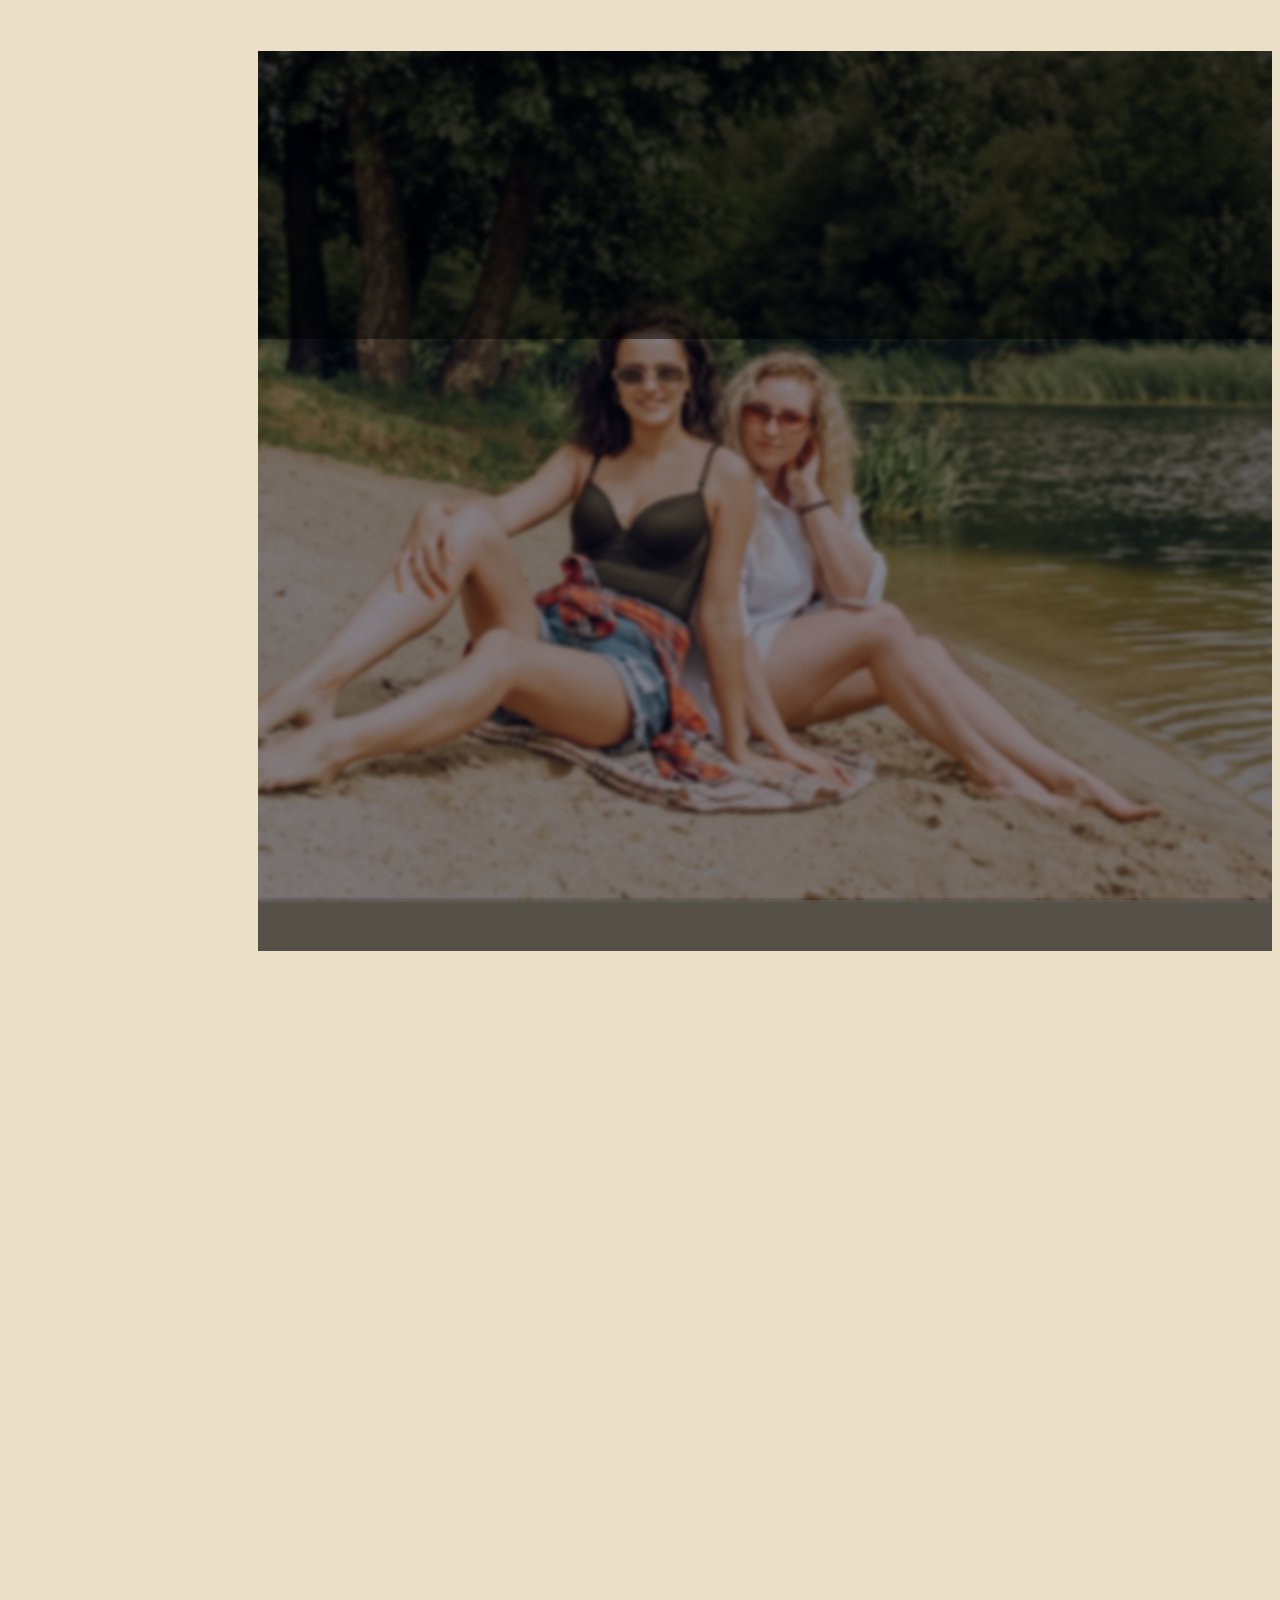
==== commit 5bde0ffc: "текст на pages" ====
--- a/couple.html
+++ b/couple.html
@@ -69,7 +69,7 @@
         <div class="row justify-content-center align-items-center">
           <div class="col-md-7 text-center">
             <h1 class="text-white heading text-uppercase" data-aos="fade-up">Парная/Семейная фотосессия <br>(до 5 человек)</h1>
-            <p class="lead text-white mb-5" data-aos="fade-up" data-aos-delay="100">Я помогу вам не забыть самый яркий день в истории вашей новой семьи!</p>
+            <p class="lead text-white mb-5" data-aos="fade-up" data-aos-delay="100">Сохраните бесценные моменты радости и любви в качественных фотографиях!</p>
           </div>
         </div>
       </section>
@@ -80,82 +80,81 @@
       <div class="site-section">
       <div class="container">
         <div class="row">
-          <div class="col-md-8 price-content pr-lg-5">
+          <div class="col-md-12 price-content">
             <div class="ml-5 mr-5 price-content align-items-center">
             
               <div class="price-content">
-                <h2 class="heading mb-2" data-aos="fade-up">Я предлагаю</h2>
+                <h2 class="heading mb-5" data-aos="fade-up">Я предлагаю</h2>
                 <ul class="list-unstyled" data-aos="fade-up">
-                  <li class="fs-3"><i class="fa fa-solid fa-check"></i>1 час съемки.</li>
-                  <li class="fs-3"><i class="fa fa-solid fa-check"></i>Все удачные кадры в -цвета и -света коррекции.</li>
-                  <li class="fs-5"><i class="fa fa-solid fa-check"></i>Помогу с бронированием студии, позированием и подбором образов.</li>
+                  <li class="fs-3"><i class="fa fa-solid fa-check"></i> 1 час съемки.</li>
+                  <li class="fs-3"><i class="fa fa-solid fa-check"></i> Все удачные кадры в -цвета и -света коррекции.</li>
+                  <li class="fs-5"><i class="fa fa-solid fa-check"></i> Помогу с бронированием студии, позированием и подбором образов.</li>
                 </ul>
               </div>
-
-            <blockquote><p>Хотите запечатлеть незабываемые моменты свадьбы? Обращайтесь к профессиональному фотографу! Я стараюсь сделать каждую свадьбу неповторимой и 
-              запечатлеть ее на вечность. Я предлагаю профессиональное качество съемки и персональный подход к каждой паре. Обращайтесь ко мне, чтобы запечатлеть вашу 
-              свадьбу!</p></blockquote>
-
+            </div>
               <h2 class="heading text-center mt-5" data-aos="fade-up">Примеры моих работ</h2>
 
-              <section class="row align-items-stretch photos" id="section-photos-">
-                <div class="col-12">
-                <div class="row align-items-stretch">                      
-        
-                <div class="col-6 col-md-6 col-lg-4" data-aos="fade-up">
-                  <a href="images/couple_img_1.jpg" class="d-block photo-item" data-fancybox="gallery" style="height: auto">
-                    <img src="images/couple_img_1.jpg" alt="Image" class="img-fluid" style="height: auto">
-                    <div class="photo-text-more">
-                      <span class="icon icon-search"></span>
+              <section class="row align-items-stretch mr-2 ml-2 photos" id="section-photos">
+                  <div class="col-12">
+                    <div class="row align-items-stretch">                      
+            
+                      <div class="col-6 col-md-6 col-lg-4" data-aos="fade-up" data-aos-delay="100">
+                        <a href="images/couple_img_1.jpg" class="d-block photo-item" data-fancybox="gallery" style="height: auto">
+                          <img src="images/couple_img_1.jpg" alt="Image" class="img-fluid" style="height: auto">
+                          <div class="photo-text-more">
+                            <span class="icon icon-search"></span>
+                          </div>
+                        </a>
+                      </div>
+                      <div class="col-6 col-md-6 col-lg-4" data-aos="fade-up" data-aos-delay="200">
+                        <a href="images/couple_img_2.jpg" class="d-block photo-item" data-fancybox="gallery" style="height: auto">
+                          <img src="images/couple_img_2.jpg" alt="Image" class="img-fluid" style="height: auto">
+                          <div class="photo-text-more">
+                            <span class="icon icon-search"></span>
+                          </div>
+                        </a>
+                      </div>
+                      <div class="col-6 col-md-6 col-lg-4" data-aos="fade-up" data-aos-delay="300">
+                        <a href="images/couple_img_3.jpg" class="d-block photo-item" data-fancybox="gallery" style="height: auto">
+                          <img src="images/couple_img_3.jpg" alt="Image" class="img-fluid" style="height: auto">
+                          <div class="photo-text-more">
+                            <span class="icon icon-search"></span>
+                          </div>
+                        </a>
+                      </div>
+              
+                      <div class="col-6 col-md-6 col-lg-4" data-aos="fade-up" data-aos-delay="200">
+                        <a href="images/couple_img_4.jpg" class="d-block photo-item" data-fancybox="gallery" style="height: auto">
+                          <img src="images/couple_img_4.jpg" alt="Image" class="img-fluid" style="height: auto">
+                          <div class="photo-text-more">
+                            <span class="icon icon-search"></span>
+                          </div>
+                        </a>
+                      </div>
+                      <div class="col-6 col-md-6 col-lg-4" data-aos="fade-up" data-aos-delay="100">
+                        <a href="images/couple_img_5.jpg" class="d-block photo-item" data-fancybox="gallery" style="height:100%; width: auto;">
+                          <img src="images/couple_img_5.jpg" alt="Image" class="img-fluid" style="height:100%; width: auto;">
+                          <div class="photo-text-more">
+                            <span class="icon icon-search"></span>
+                          </div>
+                        </a>
+                      </div>
+                      <div class="col-6 col-md-6 col-lg-4" data-aos="fade-up" data-aos-delay="200">
+                        <a href="images/couple_img_6.jpg" class="d-block photo-item" data-fancybox="gallery" style="height: auto">
+                          <img src="images/couple_img_6.jpg" alt="Image" class="img-fluid" style="height: auto">
+                          <div class="photo-text-more">
+                            <span class="icon icon-search"></span>
+                          </div>
+                        </a>
+                      </div>
                     </div>
-                  </a>
                 </div>
-                <div class="col-6 col-md-6 col-lg-4" data-aos="fade-up" data-aos-delay="100">
-                  <a href="images/couple_img_2.jpg" class="d-block photo-item" data-fancybox="gallery" style="height: auto">
-                    <img src="images/couple_img_2.jpg" alt="Image" class="img-fluid" style="height: auto">
-                    <div class="photo-text-more">
-                      <span class="icon icon-search"></span>
-                    </div>
-                  </a>
-                </div>
-                <div class="col-6 col-md-6 col-lg-4" data-aos="fade-up" data-aos-delay="200">
-                  <a href="images/couple_img_3.jpg" class="d-block photo-item" data-fancybox="gallery" style="height: auto">
-                    <img src="images/couple_img_3.jpg" alt="Image" class="img-fluid" style="height: auto">
-                    <div class="photo-text-more">
-                      <span class="icon icon-search"></span>
-                    </div>
-                  </a>
-                </div>
-        
-                <div class="col-6 col-md-6 col-lg-4" data-aos="fade-up">
-                  <a href="images/couple_img_4.jpg" class="d-block photo-item" data-fancybox="gallery" style="height: auto">
-                    <img src="images/couple_img_4.jpg" alt="Image" class="img-fluid" style="height: auto">
-                    <div class="photo-text-more">
-                      <span class="icon icon-search"></span>
-                    </div>
-                  </a>
-                </div>
-                <div class="col-6 col-md-6 col-lg-4" data-aos="fade-up" data-aos-delay="100">
-                  <a href="images/couple_img_5.jpg" class="d-block photo-item" data-fancybox="gallery" style="height:100%; width: auto;">
-                    <img src="images/couple_img_5.jpg" alt="Image" class="img-fluid" style="height:100%; width: auto;">
-                    <div class="photo-text-more">
-                      <span class="icon icon-search"></span>
-                    </div>
-                  </a>
-                </div>
-                <div class="col-6 col-md-6 col-lg-4" data-aos="fade-up" data-aos-delay="200">
-                  <a href="images/couple_img_6.jpg" class="d-block photo-item" data-fancybox="gallery" style="height: auto">
-                    <img src="images/couple_img_6.jpg" alt="Image" class="img-fluid" style="height: auto">
-                    <div class="photo-text-more">
-                      <span class="icon icon-search"></span>
-                    </div>
-                  </a>
-                </div>
-                
-            </div>
               </section>
+          </div>
+        </div> 
+      </div>         
     
-    </div>
+
   </main>
 
 </div> <!-- .site-wrap -->
--- a/css/style.css
+++ b/css/style.css
@@ -1821,4 +1821,5 @@
 	color: #fff;
 	border-bottom: 1px solid rgba(255, 255, 255, 0.5);
 }
+
 /*# sourceMappingURL=style.css.map */
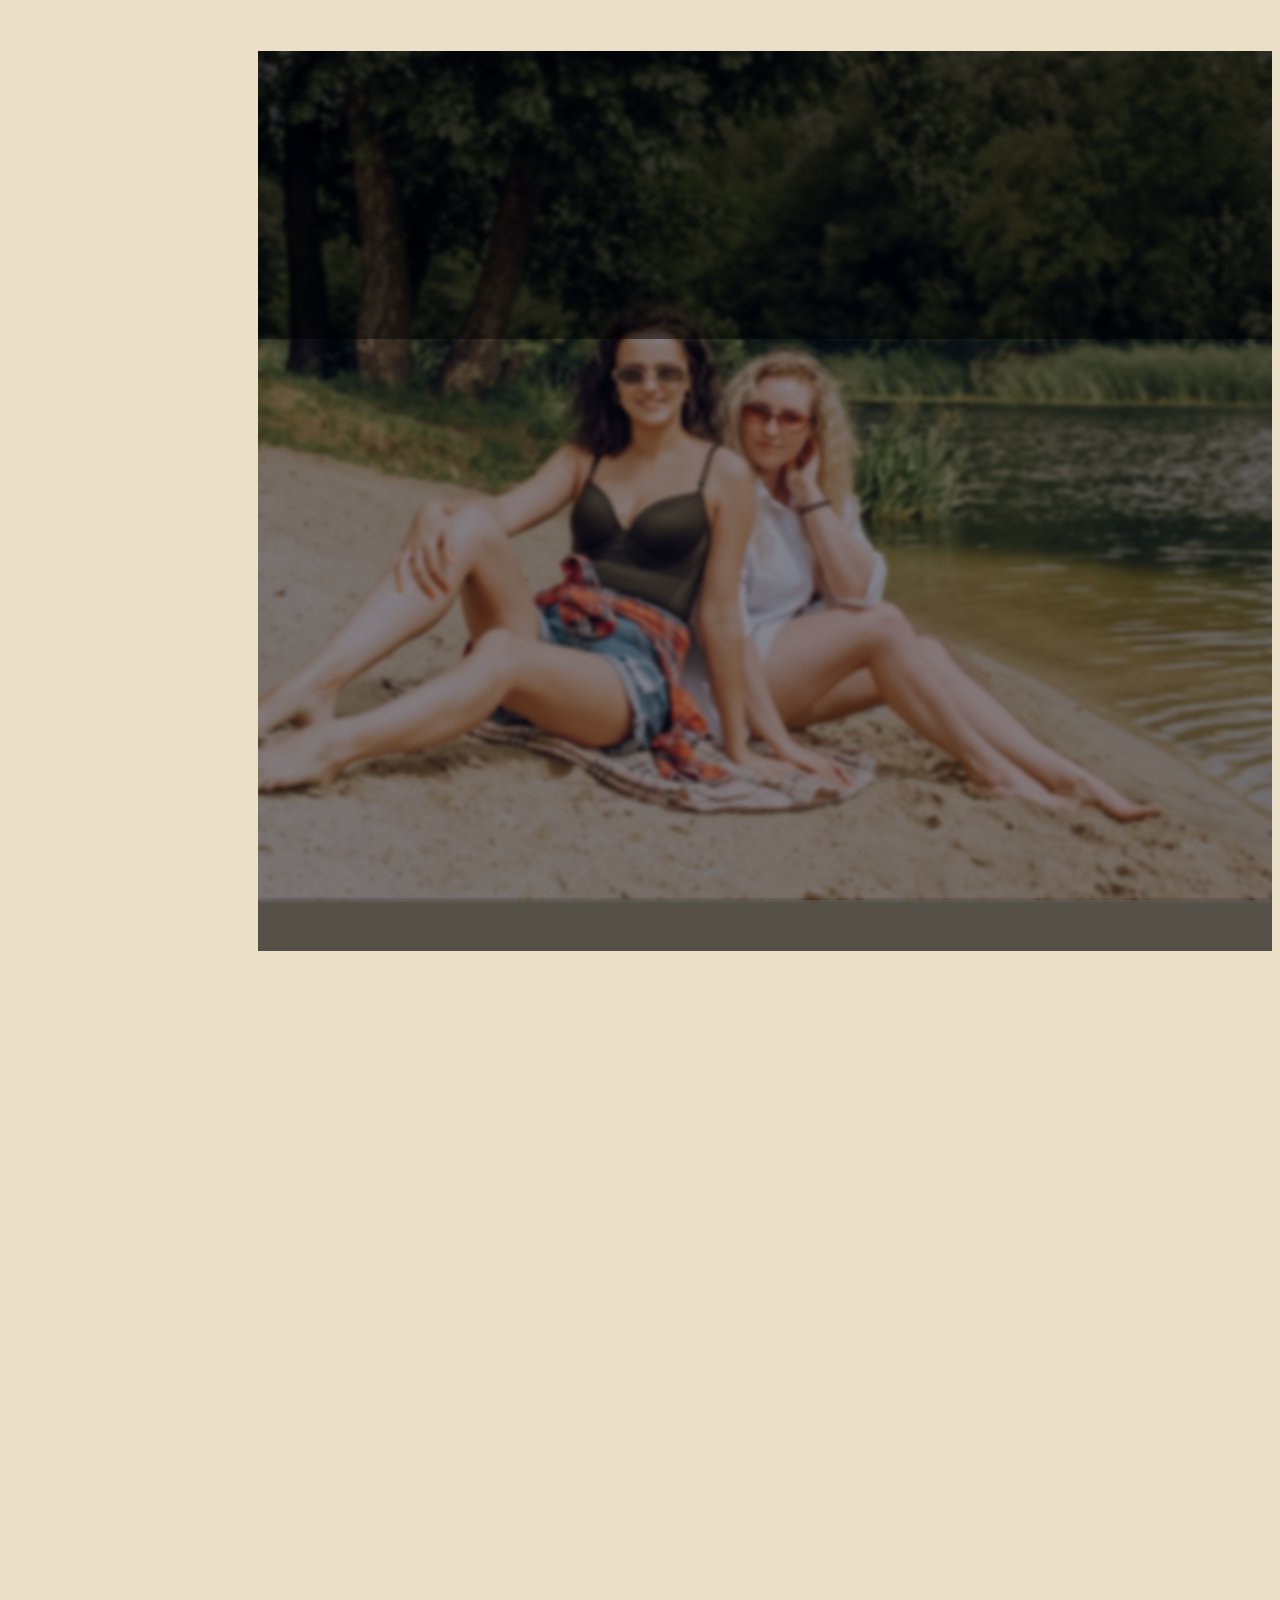
==== commit 6bd71cf8: "info 2" ====
--- a/couple.html
+++ b/couple.html
@@ -152,9 +152,19 @@
               </section>
           </div>
         </div> 
+        </div>
+      </div>
+      <div class="site-section text-white darken-bg pr-5 pl-5" data-aos="fade-up" id="section-info">
+        <p>Для гарантированного бронирования даты и времени съемки я попрошу Вас внести задаток. 
+          В случае вашего отказа от съемки задаток не возвращается.</p>
+        <p>Срок сдачи готовых фотографий составляет до 60 дней, что позволяет мне тщательно обработать каждый кадр, 
+          уделить внимание каждой детали и предложить вам исключительное качество снимков.</p>
+        <p>Стоимость дополнительного часа съемки составляет 3500 рублей. 
+          Это позволяет учесть все возможные нюансы и сделать процесс съемки максимально продуктивным.</p>
+        <p>Выезд за пределы города оплачивается отдельно.</p>
+    </div>
+  </div>
       </div>         
-    
-
   </main>
 
 </div> <!-- .site-wrap -->
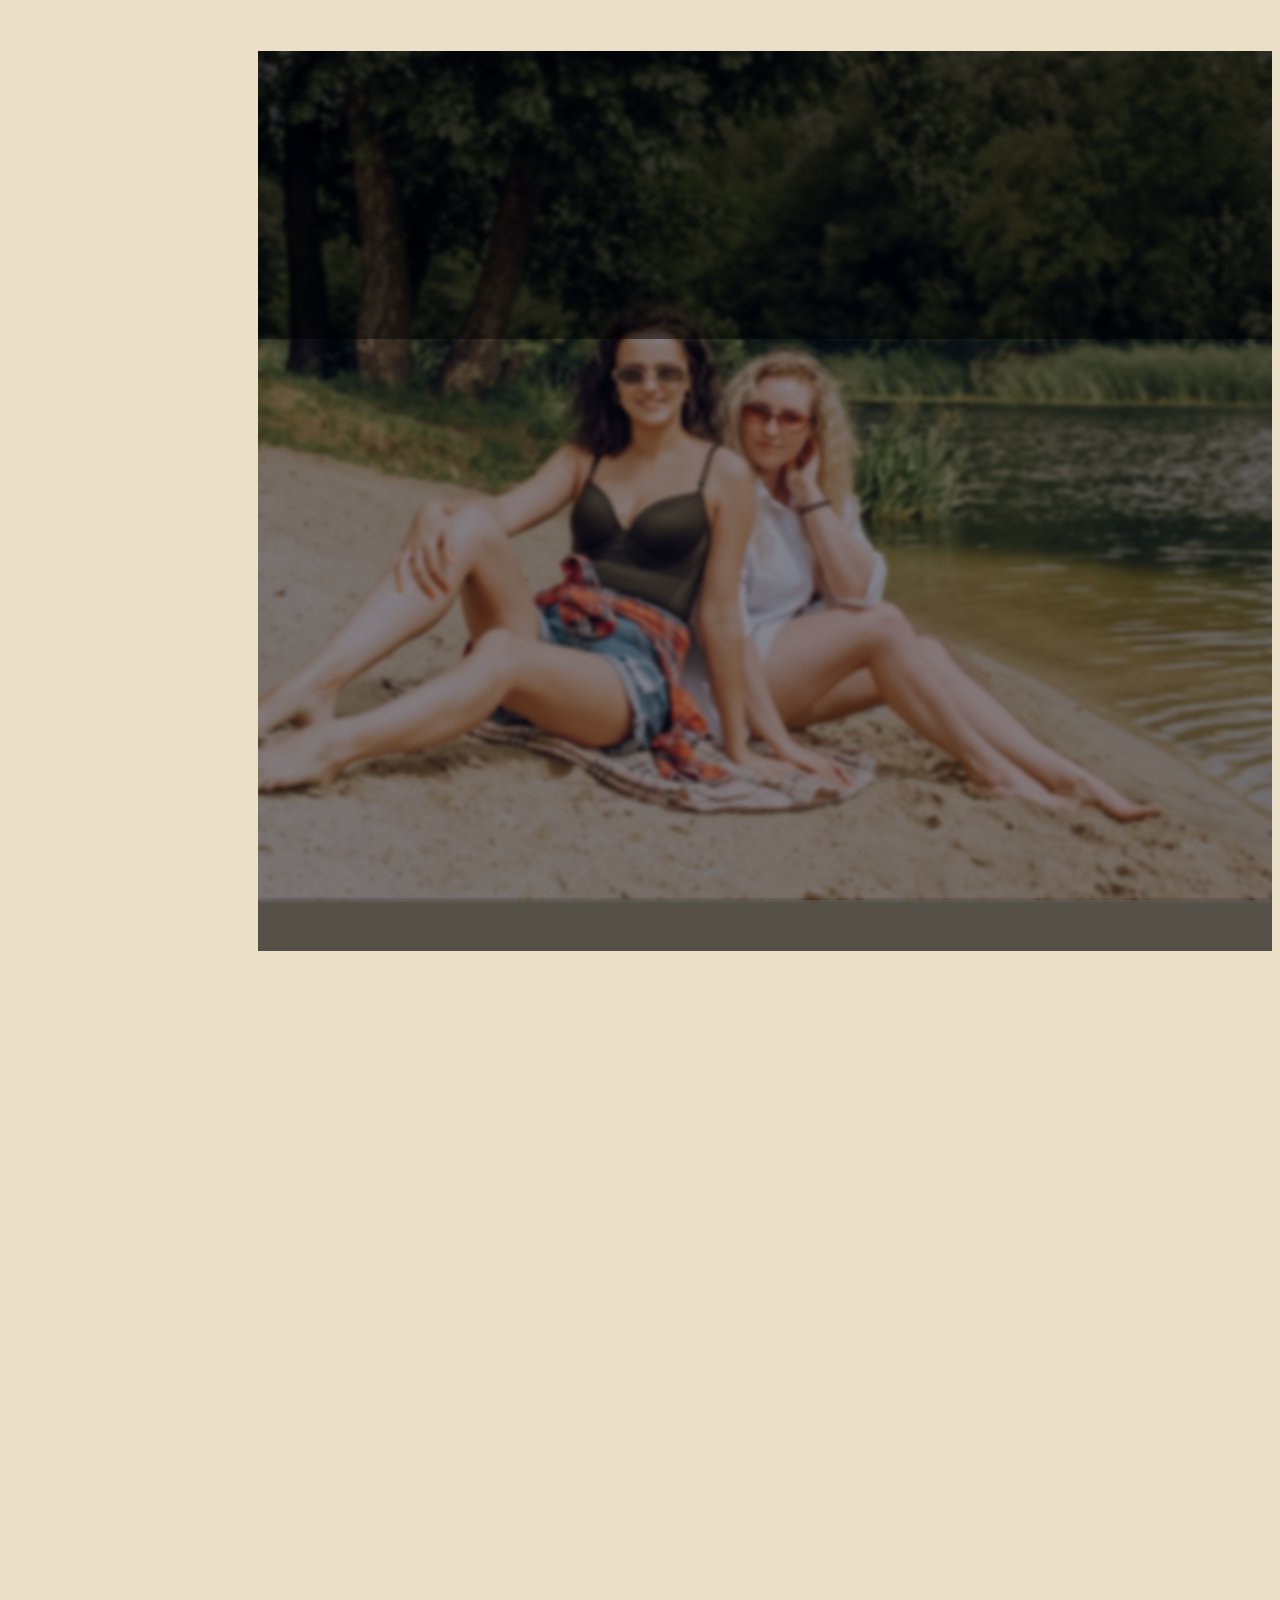
==== commit dec3d0d1: "5" ====
--- a/couple.html
+++ b/couple.html
@@ -85,10 +85,10 @@
             
               <div class="price-content">
                 <h2 class="heading mb-5" data-aos="fade-up">Я предлагаю</h2>
-                <ul class="list-unstyled" data-aos="fade-up">
-                  <li class="fs-3"><i class="fa fa-solid fa-check"></i> 1 час съемки.</li>
-                  <li class="fs-3"><i class="fa fa-solid fa-check"></i> Все удачные кадры в -цвета и -света коррекции.</li>
-                  <li class="fs-5"><i class="fa fa-solid fa-check"></i> Помогу с бронированием студии, позированием и подбором образов.</li>
+                <ul class="ul-check list-unstyled success" data-aos="fade-up">
+                  <li class="fs-3"> 1 час съемки.</li>
+                  <li class="fs-3"> Все удачные кадры в -цвета и -света коррекции.</li>
+                  <li class="fs-5"> Помогу с бронированием студии, позированием и подбором образов.</li>
                 </ul>
               </div>
             </div>
@@ -99,7 +99,7 @@
                     <div class="row align-items-stretch">                      
             
                       <div class="col-6 col-md-6 col-lg-4" data-aos="fade-up" data-aos-delay="100">
-                        <a href="images/couple_img_1.jpg" class="d-block photo-item" data-fancybox="gallery" style="height: auto">
+                        <a href="images-clone/couple_img_1.JPG" class="d-block photo-item" data-fancybox="gallery" style="height: auto">
                           <img src="images/couple_img_1.jpg" alt="Image" class="img-fluid" style="height: auto">
                           <div class="photo-text-more">
                             <span class="icon icon-search"></span>
@@ -107,7 +107,7 @@
                         </a>
                       </div>
                       <div class="col-6 col-md-6 col-lg-4" data-aos="fade-up" data-aos-delay="200">
-                        <a href="images/couple_img_2.jpg" class="d-block photo-item" data-fancybox="gallery" style="height: auto">
+                        <a href="images-clone/couple_img_2.jpg" class="d-block photo-item" data-fancybox="gallery" style="height: auto">
                           <img src="images/couple_img_2.jpg" alt="Image" class="img-fluid" style="height: auto">
                           <div class="photo-text-more">
                             <span class="icon icon-search"></span>
@@ -115,7 +115,7 @@
                         </a>
                       </div>
                       <div class="col-6 col-md-6 col-lg-4" data-aos="fade-up" data-aos-delay="300">
-                        <a href="images/couple_img_3.jpg" class="d-block photo-item" data-fancybox="gallery" style="height: auto">
+                        <a href="images-clone/couple_img_3.jpg" class="d-block photo-item" data-fancybox="gallery" style="height: auto">
                           <img src="images/couple_img_3.jpg" alt="Image" class="img-fluid" style="height: auto">
                           <div class="photo-text-more">
                             <span class="icon icon-search"></span>
@@ -124,7 +124,7 @@
                       </div>
               
                       <div class="col-6 col-md-6 col-lg-4" data-aos="fade-up" data-aos-delay="200">
-                        <a href="images/couple_img_4.jpg" class="d-block photo-item" data-fancybox="gallery" style="height: auto">
+                        <a href="images-clone/couple_img_4.jpg" class="d-block photo-item" data-fancybox="gallery" style="height: auto">
                           <img src="images/couple_img_4.jpg" alt="Image" class="img-fluid" style="height: auto">
                           <div class="photo-text-more">
                             <span class="icon icon-search"></span>
@@ -132,7 +132,7 @@
                         </a>
                       </div>
                       <div class="col-6 col-md-6 col-lg-4" data-aos="fade-up" data-aos-delay="100">
-                        <a href="images/couple_img_5.jpg" class="d-block photo-item" data-fancybox="gallery" style="height:100%; width: auto;">
+                        <a href="images-clone/couple_img_5.jpg" class="d-block photo-item" data-fancybox="gallery" style="height:100%; width: auto;">
                           <img src="images/couple_img_5.jpg" alt="Image" class="img-fluid" style="height:100%; width: auto;">
                           <div class="photo-text-more">
                             <span class="icon icon-search"></span>
@@ -140,7 +140,7 @@
                         </a>
                       </div>
                       <div class="col-6 col-md-6 col-lg-4" data-aos="fade-up" data-aos-delay="200">
-                        <a href="images/couple_img_6.jpg" class="d-block photo-item" data-fancybox="gallery" style="height: auto">
+                        <a href="images-clone/couple_img_6.jpg" class="d-block photo-item" data-fancybox="gallery" style="height: auto">
                           <img src="images/couple_img_6.jpg" alt="Image" class="img-fluid" style="height: auto">
                           <div class="photo-text-more">
                             <span class="icon icon-search"></span>
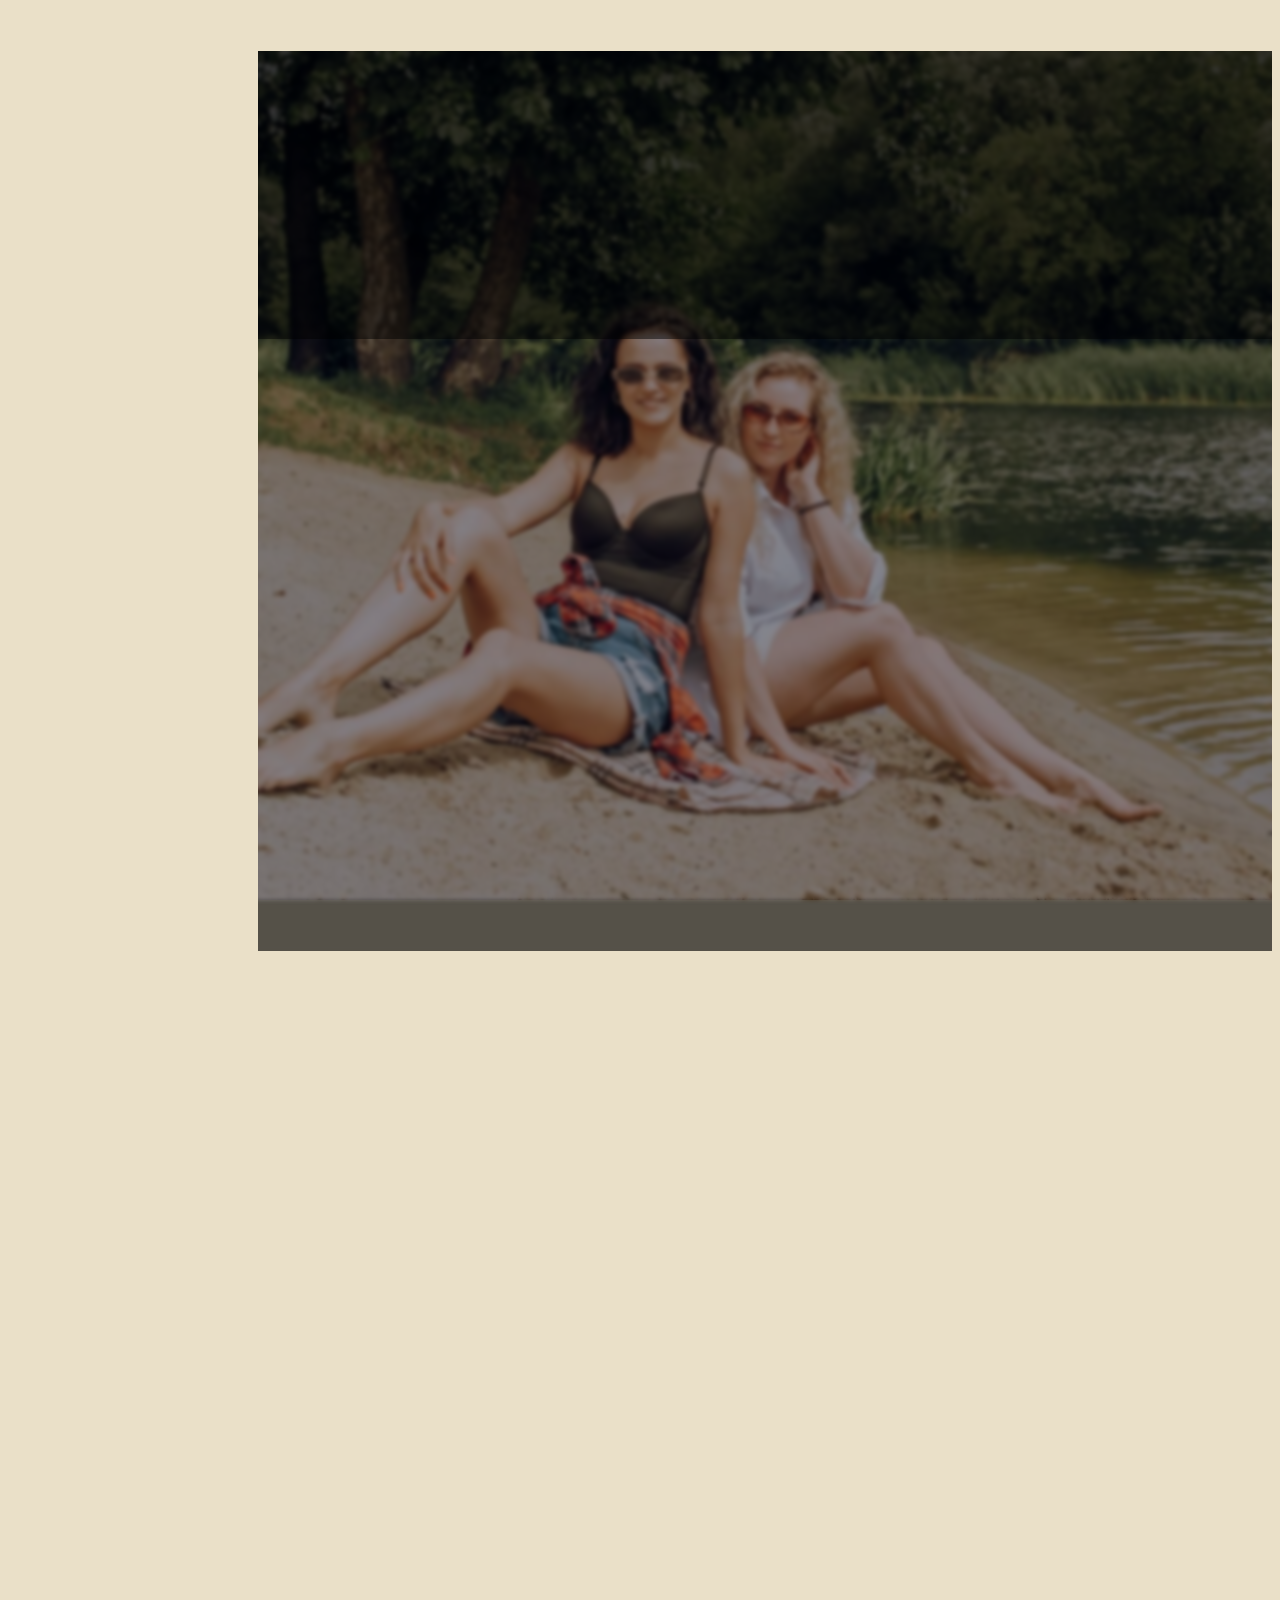
==== commit e817a4d8: "Update couple.html" ====
--- a/couple.html
+++ b/couple.html
@@ -87,7 +87,7 @@
                 <h2 class="heading mb-5" data-aos="fade-up">Я предлагаю</h2>
                 <ul class="ul-check list-unstyled success" data-aos="fade-up">
                   <li class="fs-3"> 1 час съемки.</li>
-                  <li class="fs-3"> Все удачные кадры в -цвета и -света коррекции.</li>
+                  <li class="fs-3"> Все удачные кадры в цвето- и свето- коррекции.</li>
                   <li class="fs-5"> Помогу с бронированием студии, позированием и подбором образов.</li>
                 </ul>
               </div>
@@ -157,10 +157,8 @@
       <div class="site-section text-white darken-bg pr-5 pl-5" data-aos="fade-up" id="section-info">
         <p>Для гарантированного бронирования даты и времени съемки я попрошу Вас внести задаток. 
           В случае вашего отказа от съемки задаток не возвращается.</p>
-        <p>Срок сдачи готовых фотографий составляет до 60 дней, что позволяет мне тщательно обработать каждый кадр, 
+        <p>Срок отдачи готовых фотографий составляет до 21 дней, что позволяет мне тщательно обработать каждый кадр, 
           уделить внимание каждой детали и предложить вам исключительное качество снимков.</p>
-        <p>Стоимость дополнительного часа съемки составляет 3500 рублей. 
-          Это позволяет учесть все возможные нюансы и сделать процесс съемки максимально продуктивным.</p>
         <p>Выезд за пределы города оплачивается отдельно.</p>
     </div>
   </div>
--- a/css/style.css
+++ b/css/style.css
@@ -1384,6 +1384,7 @@
 .price-content {
 	color: #0A0A0A;
 }
+
 
 .custom-pagination {
 	margin-top: 50px;
@@ -1822,4 +1823,15 @@
 	border-bottom: 1px solid rgba(255, 255, 255, 0.5);
 }
 
+#br br {
+	display: none;
+  }
+
+  @media (max-width: 768px) {
+	#br br {
+	  display: initial;
+	}
+  }
+
+
 /*# sourceMappingURL=style.css.map */
